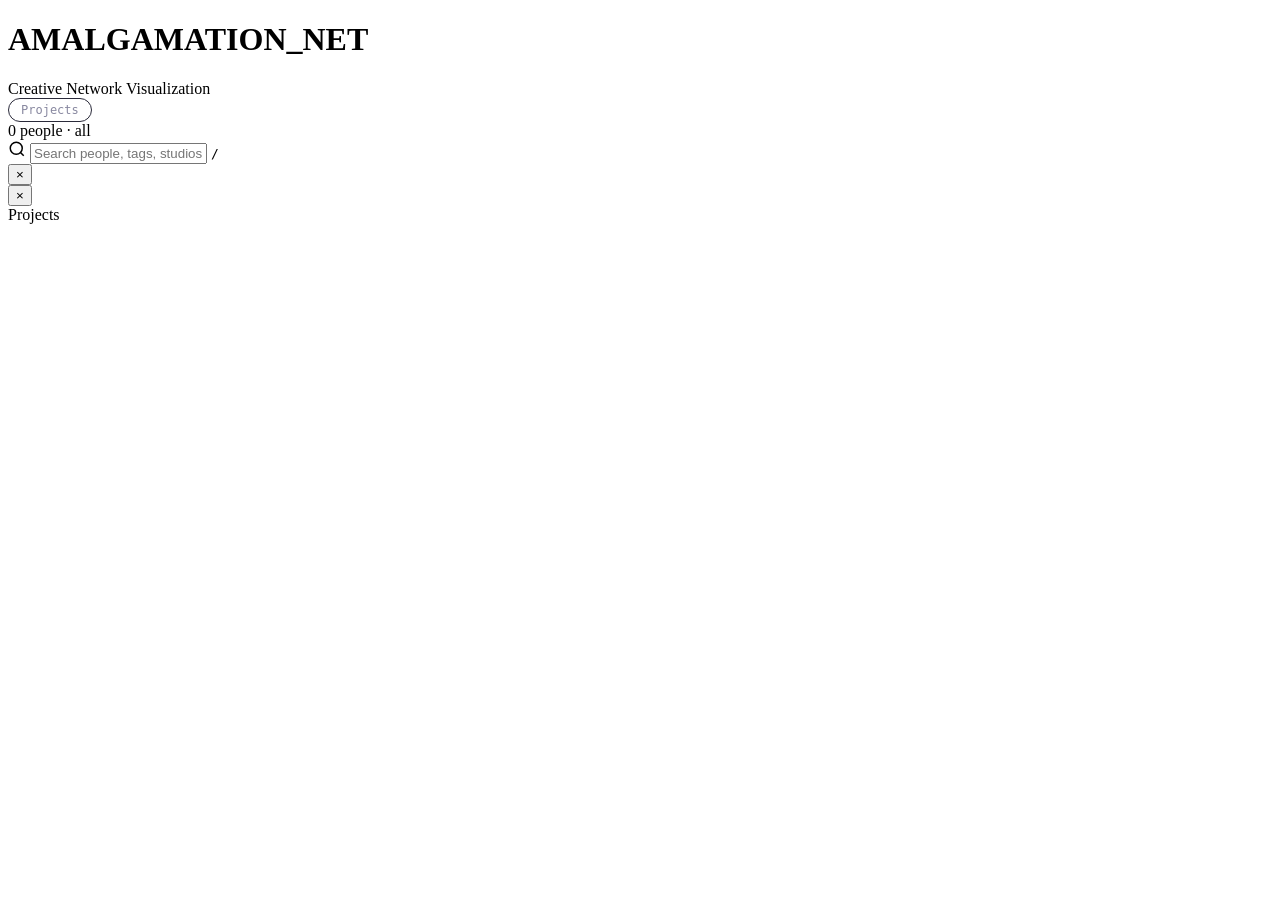
==== index.html @ b24c1c1e "Initial commit — Amalgamation Network force graph Interactive D3.js force-directed network visualiza" ====
<!DOCTYPE html>
<html lang="en">
<head>
  <meta charset="UTF-8">
  <meta name="viewport" content="width=device-width, initial-scale=1.0">
  <title>Amalgamation Network</title>
  <link rel="stylesheet" href="styles.css?v=3">
</head>
<body>
  <div id="app">
    <!-- Header -->
    <header id="header">
      <div class="header-left">
        <h1 class="logo">AMALGAMATION<span class="logo-accent">_NET</span></h1>
        <span class="subtitle">Creative Network Visualization</span>
      </div>
      <div class="header-right">
        <button id="projects-toggle" style="font-family:'JetBrains Mono',monospace;font-size:12px;color:#8888a0;background:none;border:1px solid #2a2a3a;padding:4px 12px;border-radius:20px;cursor:pointer;margin-right:16px;transition:all 0.2s;">Projects</button>
        <div class="stats">
          <span id="node-count">0</span> people · <span id="active-tags">all</span>
        </div>
      </div>
    </header>

    <!-- Search / Filter Bar -->
    <div id="controls">
      <div class="search-wrap">
        <svg class="search-icon" viewBox="0 0 24 24" width="18" height="18" fill="none" stroke="currentColor" stroke-width="2"><circle cx="11" cy="11" r="8"/><line x1="21" y1="21" x2="16.65" y2="16.65"/></svg>
        <input type="text" id="search" placeholder="Search people, tags, studios..." autocomplete="off" />
        <kbd class="shortcut">/</kbd>
      </div>
      <div id="tag-filters"></div>
    </div>

    <!-- Info Panel -->
    <div id="info-panel" class="hidden">
      <button id="panel-close">&times;</button>
      <div id="panel-content"></div>
    </div>

    <!-- Projects Panel -->
    <div id="projects-panel" class="hidden">
      <button id="projects-close">&times;</button>
      <div class="projects-panel-title">Projects</div>
      <div id="projects-list"></div>
    </div>

    <!-- Canvas -->
    <div id="graph-container">
      <canvas id="graph-canvas"></canvas>
    </div>
  </div>

  <script src="https://d3js.org/d3.v7.min.js"></script>
  <script src="network-data.js"></script>
  <script src="app.js"></script>
</body>
</html>
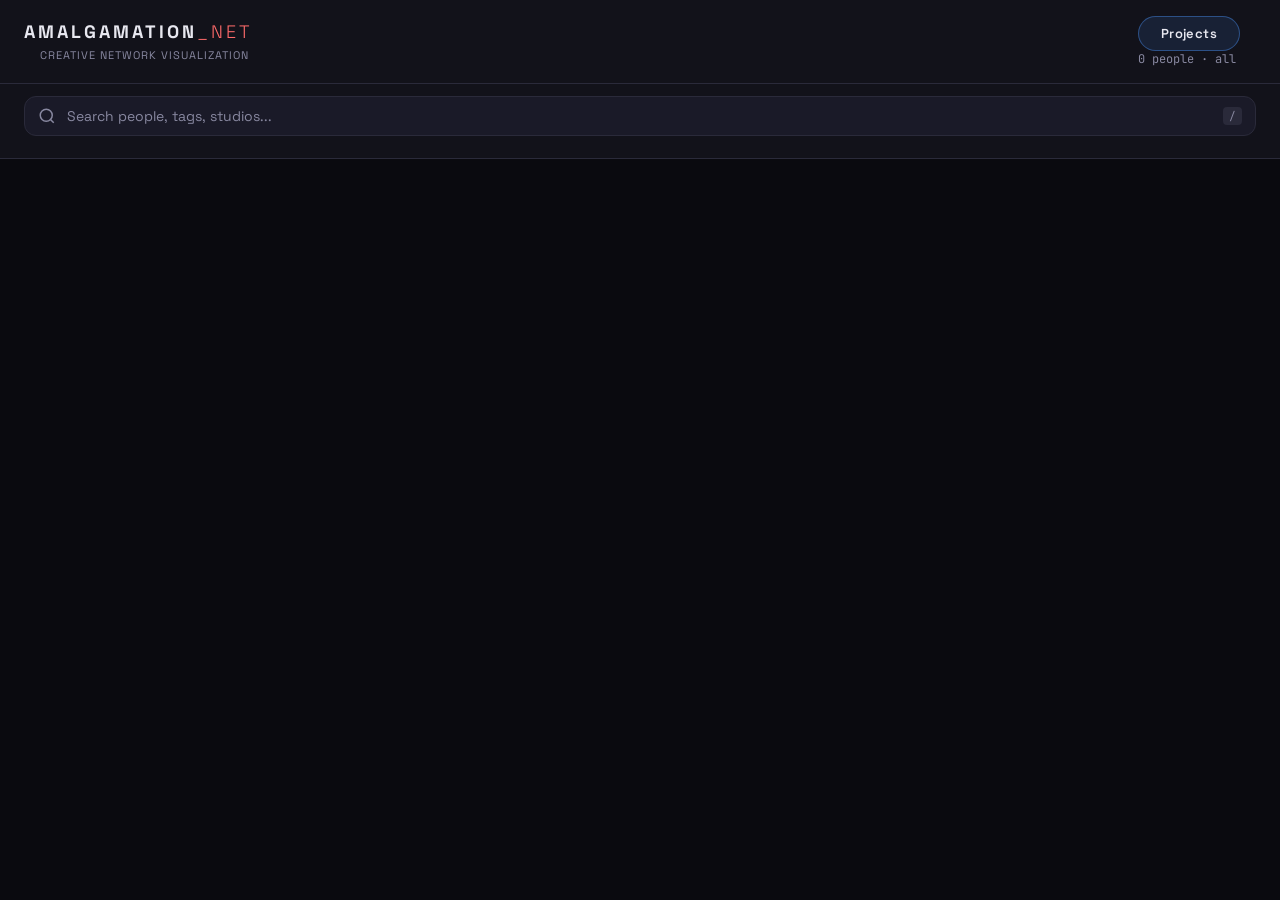
==== commit 9560e79a: "Move projects panel to left, make button more prominent - Projects panel now opens on the left so it" ====
--- a/index.html
+++ b/index.html
@@ -15,7 +15,7 @@
         <span class="subtitle">Creative Network Visualization</span>
       </div>
       <div class="header-right">
-        <button id="projects-toggle" style="font-family:'JetBrains Mono',monospace;font-size:12px;color:#8888a0;background:none;border:1px solid #2a2a3a;padding:4px 12px;border-radius:20px;cursor:pointer;margin-right:16px;transition:all 0.2s;">Projects</button>
+        <button id="projects-toggle">Projects</button>
         <div class="stats">
           <span id="node-count">0</span> people · <span id="active-tags">all</span>
         </div>
--- a/styles.css
+++ b/styles.css
@@ -0,0 +1,530 @@
+/* ═══════════════════════════════════════════════════════
+   AMALGAMATION NETWORK — Styles
+   ═══════════════════════════════════════════════════════ */
+
+@import url('https://fonts.googleapis.com/css2?family=Space+Grotesk:wght@300;400;500;600;700&family=JetBrains+Mono:wght@400;500&display=swap');
+
+:root {
+  --bg: #0a0a0f;
+  --bg-panel: #12121a;
+  --bg-card: #1a1a28;
+  --border: #2a2a3a;
+  --text: #e8e8f0;
+  --text-dim: #8888a0;
+  --accent: #ff6b6b;
+  --accent2: #4d96ff;
+  --accent3: #6bcb77;
+  --glow: rgba(255, 107, 107, 0.3);
+  --radius: 12px;
+}
+
+* { margin: 0; padding: 0; box-sizing: border-box; }
+
+body {
+  background: var(--bg);
+  color: var(--text);
+  font-family: 'Space Grotesk', -apple-system, sans-serif;
+  overflow: hidden;
+  height: 100vh;
+  width: 100vw;
+}
+
+#app {
+  height: 100vh;
+  width: 100vw;
+  display: flex;
+  flex-direction: column;
+}
+
+/* ═══════════ HEADER ═══════════ */
+#header {
+  display: flex;
+  align-items: center;
+  justify-content: space-between;
+  padding: 16px 24px;
+  border-bottom: 1px solid var(--border);
+  background: var(--bg-panel);
+  z-index: 100;
+  backdrop-filter: blur(20px);
+}
+
+.logo {
+  font-size: 18px;
+  font-weight: 700;
+  letter-spacing: 3px;
+  text-transform: uppercase;
+}
+
+.logo-accent {
+  color: var(--accent);
+  font-weight: 300;
+}
+
+.subtitle {
+  font-size: 11px;
+  color: var(--text-dim);
+  margin-left: 16px;
+  letter-spacing: 1px;
+  text-transform: uppercase;
+}
+
+.stats {
+  font-family: 'JetBrains Mono', monospace;
+  font-size: 12px;
+  color: var(--text-dim);
+}
+
+#projects-toggle {
+  font-family: 'Space Grotesk', sans-serif;
+  font-size: 13px;
+  font-weight: 600;
+  color: var(--text);
+  background: rgba(77, 150, 255, 0.12);
+  border: 1px solid rgba(77, 150, 255, 0.4);
+  padding: 8px 22px;
+  border-radius: 20px;
+  cursor: pointer;
+  margin-right: 16px;
+  letter-spacing: 0.4px;
+  transition: all 0.2s;
+}
+#projects-toggle:hover {
+  background: rgba(77, 150, 255, 0.25);
+  border-color: rgba(77, 150, 255, 0.7);
+  color: #fff;
+}
+#projects-toggle.active {
+  background: rgba(77, 150, 255, 0.3);
+  border-color: var(--accent2);
+  color: #fff;
+}
+
+/* ═══════════ CONTROLS ═══════════ */
+#controls {
+  padding: 12px 24px;
+  background: var(--bg-panel);
+  border-bottom: 1px solid var(--border);
+  z-index: 100;
+  display: flex;
+  flex-direction: column;
+  gap: 10px;
+}
+
+.search-wrap {
+  position: relative;
+  display: flex;
+  align-items: center;
+}
+
+.search-icon {
+  position: absolute;
+  left: 14px;
+  color: var(--text-dim);
+  pointer-events: none;
+}
+
+#search {
+  width: 100%;
+  padding: 10px 40px 10px 42px;
+  background: var(--bg-card);
+  border: 1px solid var(--border);
+  border-radius: var(--radius);
+  color: var(--text);
+  font-family: 'Space Grotesk', sans-serif;
+  font-size: 14px;
+  outline: none;
+  transition: border-color 0.2s, box-shadow 0.2s;
+}
+
+#search:focus {
+  border-color: var(--accent);
+  box-shadow: 0 0 0 3px var(--glow);
+}
+
+#search::placeholder {
+  color: var(--text-dim);
+}
+
+.shortcut {
+  position: absolute;
+  right: 14px;
+  background: var(--border);
+  color: var(--text-dim);
+  font-family: 'JetBrains Mono', monospace;
+  font-size: 11px;
+  padding: 2px 6px;
+  border-radius: 4px;
+}
+
+#tag-filters {
+  display: flex;
+  flex-wrap: wrap;
+  gap: 6px;
+}
+
+.tag-btn {
+  padding: 4px 12px;
+  border-radius: 20px;
+  border: 1px solid var(--border);
+  background: transparent;
+  color: var(--text-dim);
+  font-family: 'JetBrains Mono', monospace;
+  font-size: 11px;
+  cursor: pointer;
+  transition: all 0.2s;
+  white-space: nowrap;
+}
+
+.tag-btn:hover {
+  border-color: var(--text-dim);
+  color: var(--text);
+}
+
+.tag-btn.active {
+  border-color: var(--tag-color, var(--accent));
+  background: var(--tag-color, var(--accent));
+  color: #0a0a0f;
+  font-weight: 500;
+}
+
+.tag-btn .count {
+  opacity: 0.7;
+  margin-left: 4px;
+}
+
+/* ═══════════ GRAPH ═══════════ */
+#graph-container {
+  flex: 1;
+  position: relative;
+  overflow: hidden;
+}
+
+#graph-canvas {
+  width: 100%;
+  height: 100%;
+  cursor: grab;
+}
+
+#graph-canvas:active {
+  cursor: grabbing;
+}
+
+/* ═══════════ INFO PANEL ═══════════ */
+#info-panel {
+  position: fixed;
+  right: 24px;
+  top: 50%;
+  transform: translateY(-50%);
+  width: 340px;
+  max-height: 70vh;
+  background: var(--bg-panel);
+  border: 1px solid var(--border);
+  border-radius: var(--radius);
+  padding: 24px;
+  z-index: 200;
+  overflow-y: auto;
+  box-shadow: 0 20px 60px rgba(0, 0, 0, 0.5);
+  transition: opacity 0.25s, transform 0.25s;
+}
+
+#info-panel.hidden {
+  opacity: 0;
+  pointer-events: none;
+  transform: translateY(-50%) translateX(20px);
+}
+
+#panel-close {
+  position: absolute;
+  top: 12px;
+  right: 16px;
+  background: none;
+  border: none;
+  color: var(--text-dim);
+  font-size: 22px;
+  cursor: pointer;
+  line-height: 1;
+}
+
+#panel-close:hover { color: var(--text); }
+
+.panel-name {
+  font-size: 20px;
+  font-weight: 700;
+  margin-bottom: 2px;
+}
+
+.panel-aka {
+  font-size: 12px;
+  color: var(--text-dim);
+  font-family: 'JetBrains Mono', monospace;
+  margin-bottom: 8px;
+}
+
+.panel-role {
+  font-size: 13px;
+  color: var(--accent2);
+  margin-bottom: 4px;
+}
+
+.panel-org {
+  font-size: 12px;
+  color: var(--accent3);
+  margin-bottom: 12px;
+}
+
+.panel-desc {
+  font-size: 13px;
+  line-height: 1.6;
+  color: var(--text-dim);
+  margin-bottom: 16px;
+}
+
+.panel-tags {
+  display: flex;
+  flex-wrap: wrap;
+  gap: 4px;
+  margin-bottom: 16px;
+}
+
+.panel-tag {
+  font-family: 'JetBrains Mono', monospace;
+  font-size: 10px;
+  padding: 3px 8px;
+  border-radius: 10px;
+  background: var(--bg-card);
+  border: 1px solid var(--border);
+  color: var(--text-dim);
+}
+
+.panel-links {
+  display: flex;
+  flex-direction: column;
+  gap: 6px;
+}
+
+.panel-link {
+  font-size: 12px;
+  color: var(--accent2);
+  text-decoration: none;
+  font-family: 'JetBrains Mono', monospace;
+  transition: color 0.2s;
+}
+
+.panel-link:hover {
+  color: var(--accent);
+}
+
+.panel-tier {
+  display: inline-block;
+  font-family: 'JetBrains Mono', monospace;
+  font-size: 10px;
+  text-transform: uppercase;
+  letter-spacing: 1px;
+  padding: 3px 8px;
+  border-radius: 4px;
+  margin-bottom: 12px;
+}
+
+.panel-tier.core { background: var(--accent); color: #0a0a0f; }
+.panel-tier.go-to { background: var(--accent2); color: #0a0a0f; }
+.panel-tier.network { background: var(--border); color: var(--text); }
+.panel-tier.org { background: var(--bg-card); color: var(--text-dim); border: 1px solid var(--border); }
+.panel-tier.ig-mutual { background: #C0C0C0; color: #0a0a0f; }
+
+.panel-followers {
+  font-family: 'JetBrains Mono', monospace;
+  font-size: 12px;
+  color: var(--accent3);
+  margin-bottom: 12px;
+}
+
+/* ═══════════ PROJECTS PANEL ═══════════ */
+#projects-panel {
+  position: fixed;
+  left: 24px;
+  top: 50%;
+  transform: translateY(-50%);
+  width: 360px;
+  max-height: 75vh;
+  background: var(--bg-panel);
+  border: 1px solid var(--border);
+  border-radius: var(--radius);
+  padding: 20px;
+  z-index: 200;
+  overflow-y: auto;
+  box-shadow: 0 20px 60px rgba(0, 0, 0, 0.5);
+  transition: opacity 0.25s, transform 0.25s;
+}
+
+#projects-panel.hidden {
+  opacity: 0;
+  pointer-events: none;
+  transform: translateY(-50%) translateX(-20px);
+}
+
+#projects-close {
+  position: absolute;
+  top: 12px;
+  right: 16px;
+  background: none;
+  border: none;
+  color: var(--text-dim);
+  font-size: 22px;
+  cursor: pointer;
+  line-height: 1;
+}
+#projects-close:hover { color: var(--text); }
+
+.projects-panel-title {
+  font-size: 16px;
+  font-weight: 700;
+  margin-bottom: 16px;
+  letter-spacing: 1px;
+}
+
+.proj-card {
+  background: var(--bg-card);
+  border: 1px solid var(--border);
+  border-radius: 8px;
+  margin-bottom: 8px;
+  cursor: pointer;
+  transition: border-color 0.2s, background 0.2s;
+  overflow: hidden;
+}
+
+.proj-card:hover { border-color: var(--text-dim); }
+.proj-card.active { border-color: var(--accent); background: rgba(255,107,107,0.06); }
+
+.proj-header {
+  padding: 12px 14px;
+  display: flex;
+  align-items: center;
+  justify-content: space-between;
+}
+
+.proj-title {
+  font-size: 14px;
+  font-weight: 600;
+}
+
+.proj-type {
+  font-family: 'JetBrains Mono', monospace;
+  font-size: 10px;
+  color: var(--accent2);
+  text-transform: uppercase;
+  letter-spacing: 0.5px;
+}
+
+.proj-people-count {
+  font-family: 'JetBrains Mono', monospace;
+  font-size: 10px;
+  color: var(--text-dim);
+  margin-left: 8px;
+}
+
+.proj-body {
+  display: none;
+  padding: 0 14px 12px;
+}
+.proj-card.active .proj-body { display: block; }
+
+.proj-desc {
+  font-size: 12px;
+  line-height: 1.5;
+  color: var(--text-dim);
+  margin-bottom: 8px;
+}
+
+.proj-watch {
+  display: inline-block;
+  font-family: 'JetBrains Mono', monospace;
+  font-size: 11px;
+  color: var(--accent);
+  text-decoration: none;
+  margin-bottom: 10px;
+  transition: color 0.2s;
+}
+.proj-watch:hover { color: var(--text); }
+
+.proj-people-list {
+  display: flex;
+  flex-wrap: wrap;
+  gap: 4px;
+}
+
+.proj-person {
+  font-family: 'JetBrains Mono', monospace;
+  font-size: 10px;
+  padding: 3px 8px;
+  border-radius: 10px;
+  background: var(--bg-panel);
+  border: 1px solid var(--border);
+  color: var(--text-dim);
+  cursor: pointer;
+  transition: all 0.2s;
+}
+.proj-person:hover { border-color: var(--text); color: var(--text); }
+
+.proj-person {
+  display: inline-flex;
+  align-items: center;
+  gap: 4px;
+}
+
+.proj-person-pic {
+  width: 16px;
+  height: 16px;
+  border-radius: 50%;
+  object-fit: cover;
+  flex-shrink: 0;
+}
+
+.proj-thumb {
+  width: 100%;
+  height: 120px;
+  overflow: hidden;
+  position: relative;
+}
+.proj-thumb img {
+  width: 100%;
+  height: 100%;
+  object-fit: cover;
+  opacity: 0.8;
+  transition: opacity 0.2s;
+}
+.proj-card:hover .proj-thumb img,
+.proj-card.active .proj-thumb img { opacity: 1; }
+
+/* ═══════════ LEGEND ═══════════ */
+#legend {
+  position: fixed;
+  bottom: 24px;
+  left: 24px;
+  background: var(--bg-panel);
+  border: 1px solid var(--border);
+  border-radius: var(--radius);
+  padding: 14px 18px;
+  z-index: 100;
+  display: flex;
+  gap: 16px;
+  font-size: 11px;
+  font-family: 'JetBrains Mono', monospace;
+}
+
+.legend-item {
+  display: flex;
+  align-items: center;
+  gap: 6px;
+  color: var(--text-dim);
+}
+
+.legend-dot {
+  border-radius: 50%;
+  flex-shrink: 0;
+}
+
+/* ═══════════ SCROLLBAR ═══════════ */
+::-webkit-scrollbar { width: 6px; }
+::-webkit-scrollbar-track { background: transparent; }
+::-webkit-scrollbar-thumb { background: var(--border); border-radius: 3px; }
+::-webkit-scrollbar-thumb:hover { background: var(--text-dim); }
